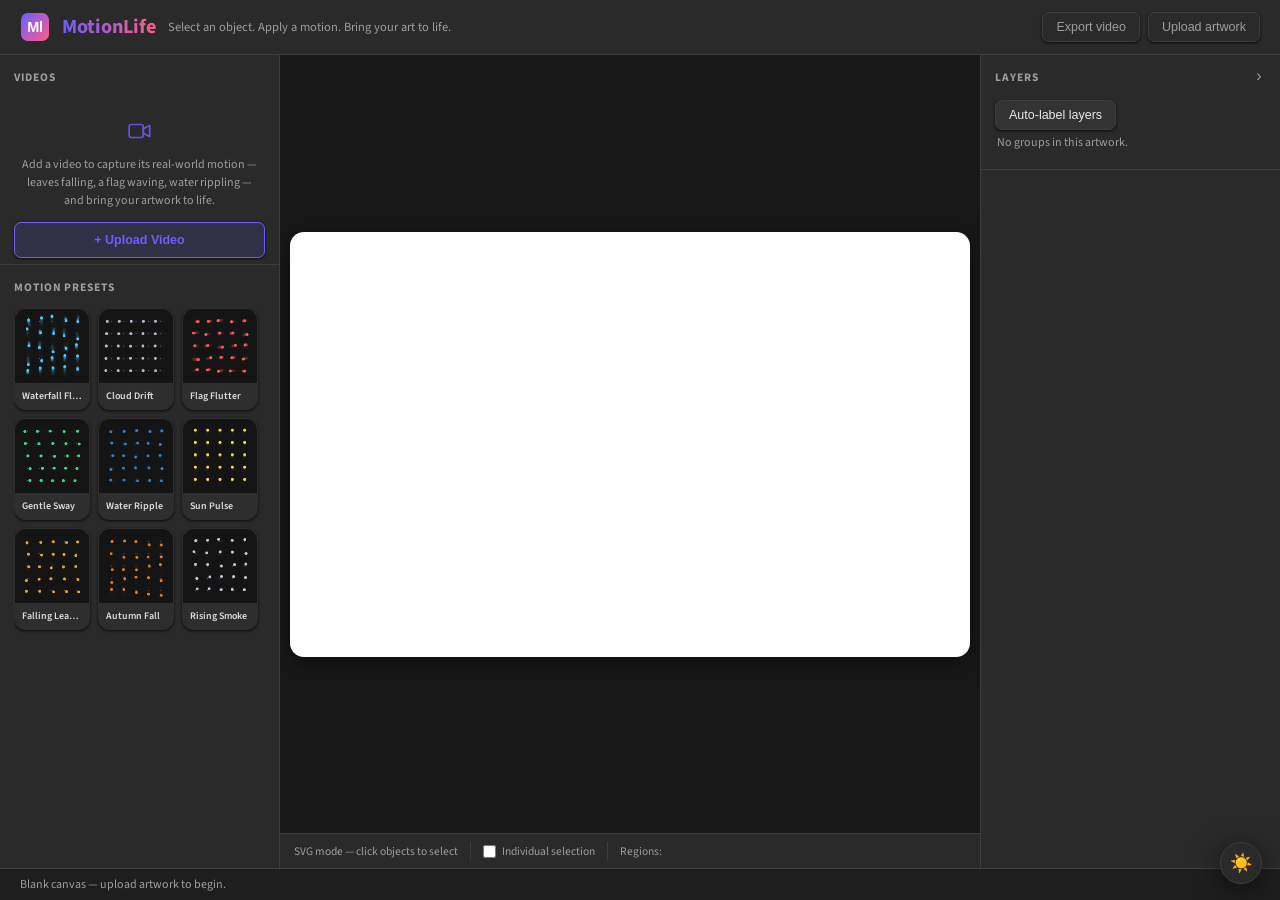
==== index.html @ 7ed1a272 "Updated UI" ====
<!DOCTYPE html>
<html lang="en">
<head>
<meta charset="UTF-8">
<meta name="viewport" content="width=device-width, initial-scale=1.0">
<title>MotionLife</title>
<link rel="icon" type="image/svg+xml" href="img/favicon.svg">
<meta http-equiv="Cache-Control" content="no-cache, no-store, must-revalidate">
<script>(function(){var t=localStorage.getItem('ml-theme')||'dark';document.documentElement.setAttribute('data-theme',t);})();</script>
<link rel="preconnect" href="https://fonts.googleapis.com">
<link rel="preconnect" href="https://fonts.gstatic.com" crossorigin>
<link href="https://fonts.googleapis.com/css2?family=Source+Sans+3:wght@400;500;600;700&display=swap" rel="stylesheet">
<link rel="stylesheet" href="css/style.css?v=95">
</head>
<body>
<header>
  <div class="header-left">
    <img src="img/logo.svg" class="brand-logo" alt="MotionLife logo">
    <h1>MotionLife</h1>
    <span class="tagline">Select an object. Apply a motion. Bring your art to life.</span>
  </div>
  <div class="header-right">
    <button id="btn-export-video" class="subtle-btn">Export video</button>
    <button id="btn-upload-art" class="subtle-btn">Upload artwork</button>
    <input type="file" id="art-input" accept="image/*,.svg" hidden>
  </div>
</header>

<main>
  <!-- ===== LEFT: MOTION LIBRARY + REGION INSPECTOR ===== -->
  <aside id="library-panel">
    <div class="panel-section" id="videos-section">
      <h2>Videos</h2>
      <div id="video-list" class="chip-grid"></div>
      <div id="videos-empty" class="videos-empty">
        <div class="ve-icon" aria-hidden="true">
          <svg viewBox="0 0 24 24" width="26" height="26" fill="none" stroke="currentColor" stroke-width="1.6" stroke-linejoin="round">
            <rect x="2" y="6" width="13" height="12" rx="2"/><path d="M15 10l6-3v10l-6-3z"/>
          </svg>
        </div>
        <p class="ve-text">Add a video to capture its real-world motion — leaves falling, a flag waving, water rippling — and bring your artwork to life.</p>
      </div>
      <button id="btn-upload-motion" class="upload-btn upload-btn-primary">+ Upload Video</button>
      <input type="file" id="motion-input" accept="video/*" hidden>
      <div id="upload-status"></div>
    </div>

    <div class="panel-section" id="library-section">
      <h2>Motion Presets</h2>
      <div id="motion-list" class="chip-grid"></div>
    </div>
  </aside>

  <!-- ===== CENTER: ARTWORK CANVAS ===== -->
  <section id="canvas-section">
    <div id="canvas-wrap">
      <div id="artwork-container"></div>
      <canvas id="selection-overlay"></canvas>
    </div>
    <div class="toolbar">
      <span id="mode-hint" class="tool-label">SVG mode — click objects to select</span>
      <span id="tool-controls" style="display:none; align-items:center; gap:8px;">
        <span class="sep"></span>
        <button id="btn-tool-rect" class="tool-btn active">□ Draw rectangle</button>
      </span>
      <span class="sep"></span>
      <label class="tool-toggle" title="Click a selected group again to break it into individually-selectable parts">
        <input type="checkbox" id="chk-individual"> Individual selection
      </label>
      <span class="sep"></span>
      <span class="tool-label">Regions:</span>
      <div id="region-chips"></div>
    </div>
  </section>

  <!-- ===== RIGHT: PROPERTIES + LAYERS (collapsible) ===== -->
  <aside id="right-panel">
    <button id="right-collapse" class="panel-collapse" title="Collapse panel" aria-label="Collapse panel">›</button>
    <div class="right-inner">
      <div class="panel-section" id="inspector-section" hidden>
        <h2>Properties</h2>
        <div id="inspector-content" hidden>
          <div class="insp-row">
            <label>Region</label>
            <input type="text" id="insp-name">
          </div>
          <div class="insp-row">
            <label>Assigned Motion</label>
            <div id="insp-motion-name" class="motion-badge">None</div>
          </div>
          <div class="insp-row">
            <label>Speed <span id="insp-speed-val">1.0x</span></label>
            <input type="range" id="insp-speed" min="0.1" max="3" step="0.1" value="1">
          </div>
          <div class="insp-row">
            <label>Intensity <span id="insp-intensity-val">100%</span></label>
            <input type="range" id="insp-intensity" min="0" max="2" step="0.05" value="1">
          </div>
          <div class="insp-row" id="insp-retarget-row" hidden>
            <label>Rest pose</label>
            <select id="insp-retarget">
              <option value="legs">Match the capture (legs only)</option>
              <option value="off">Keep the pose as drawn</option>
              <option value="all">Match the capture (whole figure — can tear a very different pose)</option>
            </select>
            <p class="insp-hint" id="insp-retarget-hint"></p>
          </div>
          <div class="insp-row">
            <label>Travel route <span id="insp-route-val">none</span></label>
            <div class="insp-actions">
              <button id="btn-draw-route">Draw route</button>
              <button id="btn-clear-route">Clear route</button>
            </div>
          </div>
          <div class="insp-row" id="insp-route-dur-row" hidden>
            <label>Route time <span id="insp-route-dur-val">4.0s</span></label>
            <input type="range" id="insp-route-dur" min="0.5" max="12" step="0.5" value="4">
          </div>
          <div class="insp-actions">
            <button id="btn-remove-motion">Remove motion</button>
            <button id="btn-delete-region" class="danger">Delete region</button>
          </div>
        </div>
      </div>

      <div class="panel-section" id="judge-section" hidden>
        <h2>Motion judge</h2>
        <p class="judge-hint">Shows the animated result back to the VLM and tunes the dials
          toward what it says. Costs a vision call per pass, so it only runs when you press it.</p>
        <div class="insp-actions">
          <button id="btn-judge">Judge &amp; tune</button>
          <button id="btn-judge-revert" hidden>Undo tuning</button>
        </div>
        <div id="judge-out"></div>
      </div>

      <div class="panel-section" id="layers-section" hidden>
        <h2>Layers</h2>
        <div class="insp-actions">
          <button id="btn-autolabel">Auto-label layers</button>
        </div>
        <div id="autolabel-out"></div>
        <div id="layers-list"></div>
      </div>
    </div>
  </aside>
</main>

<footer>
  <div id="status">Draw a rectangle around a scene object to start.</div>
</footer>

<button id="theme-toggle" class="theme-toggle" title="Toggle light / dark theme" aria-label="Toggle theme">☀️</button>

<script src="js/flow.js?v=95"></script>
<script src="js/distill.js?v=95"></script>
<script src="js/motions.js?v=95"></script>
<script src="js/scenery.js?v=95"></script>
<script src="js/poster.js?v=95"></script>
<script src="js/regions.js?v=95"></script>
<script src="js/motionfields.js?v=95"></script>
<script src="js/animate.js?v=95"></script>
<script src="js/export.js?v=95"></script>
<script src="js/videoexport.js?v=95"></script>
<script src="js/extractviz.js?v=95"></script>
<script src="js/multiextract.js?v=95"></script>
<script src="js/multipick.js?v=95"></script>
<script src="js/skeletonviz.js?v=95"></script>
<script src="js/capture.js?v=95"></script>
<script src="js/autolabel.js?v=95"></script>
<script src="js/judge.js?v=95"></script>
<script src="js/upload.js?v=95"></script>
<script src="js/main.js?v=95"></script>
</body>
</html>
---- css/style.css ----
/* ---- DARK theme (default) ---- */
:root {
  --bg: #1e1e1e;
  --panel: #2a2a2a;
  --panel-edge: #3d3d3d;
  --surface: #333333;
  --text: #eaeaea;
  --muted: #9e9e9e;
  --accent: #6e5cff;
  --accent-2: #ff5c8a;
  --good: #3ddc84;
  --warn: #ffb347;
  --radius: 10px;
  --shadow-sm: 0 1px 2px rgba(0,0,0,0.35), 0 1px 3px rgba(0,0,0,0.45);
  --shadow-md: 0 6px 28px rgba(0,0,0,0.5);
  --btn-hover: #3a3a3a;
  --btn-hover-edge: #4d4d4d;
  --stage-bg: #181818;
  --chip-bg: #2e2e2e;
  --chip-name: #dedede;
}

/* ---- LIGHT theme (opt-in) ---- */
:root[data-theme="light"] {
  --bg: #f5f5f5;
  --panel: #ffffff;
  --panel-edge: #d6d6d6;
  --surface: #efefef;
  --text: #2b2b2b;
  --muted: #767676;
  --good: #1faa63;
  --warn: #d98a1f;
  --shadow-sm: 0 1px 2px rgba(0,0,0,0.05), 0 1px 3px rgba(0,0,0,0.07);
  --shadow-md: 0 4px 24px rgba(0,0,0,0.09);
  --btn-hover: #ebebeb;
  --btn-hover-edge: #cfcfcf;
  --stage-bg: #e2e2e2;
  --chip-bg: #242424;
  --chip-name: #dedede;
}

* { box-sizing: border-box; margin: 0; padding: 0; }

body {
  background: var(--bg);
  color: var(--text);
  font-family: "Source Sans 3", "Source Sans Pro", -apple-system, BlinkMacSystemFont, "Segoe UI", Helvetica, sans-serif;
  height: 100vh;
  display: flex;
  flex-direction: column;
  overflow: hidden;
}

/* ---- header ---- */
header {
  display: flex; align-items: center; justify-content: space-between;
  padding: 12px 20px;
  border-bottom: 1px solid var(--panel-edge);
  background: var(--panel);
  z-index: 20;
}
.header-left { display: flex; align-items: center; gap: 12px; }
.brand-logo { width: 30px; height: 30px; display: block; flex-shrink: 0; }
h1 {
  font-size: 20px; font-weight: 700;
  background: linear-gradient(90deg, var(--accent), var(--accent-2));
  -webkit-background-clip: text; background-clip: text; color: transparent;
}
.tagline { color: var(--muted); font-size: 12.5px; }
.header-right { display: flex; gap: 8px; }

/* ---- buttons ---- */
button {
  background: var(--surface);
  color: var(--text);
  border: 1px solid var(--panel-edge);
  border-radius: 7px;
  padding: 7px 13px;
  font-size: 12.5px;
  cursor: pointer;
  transition: 0.15s;
}
button { box-shadow: var(--shadow-sm); }
button:hover { background: var(--btn-hover); border-color: var(--btn-hover-edge); }
button:disabled { opacity: 0.4; cursor: default; }
.subtle-btn { background: transparent; border-color: var(--panel-edge); color: var(--muted); }
.play-btn { background: var(--accent); border-color: transparent; font-weight: 600; }
.play-btn:hover { background: #7d6fff; }
.play-btn.playing { background: var(--accent-2); }
.upload-btn {
  width: 100%; margin-top: 10px;
  border: 1px dashed var(--panel-edge); background: transparent; color: var(--muted);
  padding: 10px; font-size: 12.5px;
}
.upload-btn:hover { border-color: var(--accent); color: var(--accent); }
/* highlighted upload button (Videos section) */
.upload-btn-primary {
  border: 1px solid var(--accent);
  background: rgba(110,92,255,0.12);
  color: var(--accent);
  font-weight: 600;
}
.upload-btn-primary:hover { background: rgba(110,92,255,0.22); border-color: var(--accent); color: var(--accent); }
/* Videos empty state — shown until the first clip is uploaded */
.videos-empty { text-align: center; padding: 6px 6px 2px; color: var(--muted); }
.videos-empty .ve-icon { color: var(--accent); opacity: 0.85; margin-bottom: 6px; }
.videos-empty .ve-text { font-size: 12px; line-height: 1.5; }
#videos-section.has-videos .videos-empty { display: none; }
.danger { color: var(--accent-2); border-color: var(--accent-2); }
.danger:hover { background: rgba(255,92,138,0.1); }

/* ---- main layout ---- */
main {
  flex: 1;
  display: grid;
  grid-template-columns: 280px 1fr 300px;
  gap: 0;
  min-height: 0;
}
main.right-collapsed { grid-template-columns: 280px 1fr 40px; }

/* ---- library panel ---- */
#library-panel {
  background: var(--panel);
  border-right: 1px solid var(--panel-edge);
  display: flex;
  flex-direction: column;
  min-height: 0;
  overflow: hidden;
}
/* two stacked sections: Videos, Motion Presets */
#videos-section, #library-section {
  min-height: 0;
  display: flex;
  flex-direction: column;
  overflow: hidden;
  padding: 14px 14px 0;
}
#videos-section { flex: 0 0 auto; }                        /* compact, at the top */
#library-section { flex: 1 1 0; }                          /* Presets: main scroller */
#library-section { border-top: 1px solid var(--panel-edge); }
/* static headings; only the grids scroll */
#videos-section > h2, #library-section > h2 { flex: 0 0 auto; }
#video-list { max-height: 40vh; overflow-y: auto; overflow-x: hidden; }
#motion-list, #video-list { min-height: 0; padding-bottom: 14px; }
#motion-list { flex: 1 1 0; overflow-y: auto; }
/* always-visible slim scrollbar for the library's scrollable lists (macOS overlay
   scrollbars otherwise stay hidden until you scroll). NOTE: no `scrollbar-width` here —
   setting it makes Chromium ignore ::-webkit-scrollbar and fall back to an overlay bar. */
#video-list::-webkit-scrollbar, #motion-list::-webkit-scrollbar { width: 9px; }
#video-list::-webkit-scrollbar-track, #motion-list::-webkit-scrollbar-track { background: transparent; }
#video-list::-webkit-scrollbar-thumb, #motion-list::-webkit-scrollbar-thumb {
  background: var(--panel-edge); border-radius: 5px;
  border: 2px solid transparent; background-clip: padding-box;
}
#video-list::-webkit-scrollbar-thumb:hover, #motion-list::-webkit-scrollbar-thumb:hover {
  background: var(--muted); background-clip: padding-box;
}
#videos-section > .upload-btn, #videos-section > #upload-status { flex: 0 0 auto; }
/* motion swatches: fixed size, always 3 per row */
#motion-list {
  grid-template-columns: repeat(3, 76px);
  grid-auto-rows: min-content;
  align-items: start; justify-content: start;
}

/* uploaded clips: stacked horizontal rows, each with actions + a motions dropdown */
#video-list { display: flex; flex-direction: column; gap: 8px; }
.video-row {
  flex: 0 0 auto;          /* don't shrink to fit — overflow so #video-list scrolls */
  border: 1px solid var(--panel-edge);
  border-radius: 8px;
  background: var(--surface);
  overflow: hidden;
}
.video-row-main { display: flex; align-items: flex-start; gap: 10px; padding: 8px; }
/* left: a big video with its name below it */
.video-preview { flex: 1 1 auto; min-width: 0; display: flex; flex-direction: column; gap: 6px; }
.video-thumb {
  width: 100%; aspect-ratio: 16 / 10; flex: 0 0 auto;
  border-radius: 6px; object-fit: cover; background: #000; display: block;
}
.video-meta { min-width: 0; }
.video-name {
  font-size: 12.5px; color: var(--text); font-weight: 500;
  white-space: nowrap; overflow: hidden; text-overflow: ellipsis;
}
.video-sub { font-size: 11px; color: var(--muted); margin-top: 1px; }
/* right: the three actions stacked vertically */
.video-actions { display: flex; flex-direction: column; gap: 6px; flex: 0 0 auto; }
.vr-btn {
  display: inline-flex; align-items: center; justify-content: center;
  width: 28px; height: 28px; padding: 0; border-radius: 6px; color: var(--muted);
}
.vr-btn:hover { color: var(--text); }
.vr-btn.danger { color: var(--accent-2); border-color: transparent; }
.vr-btn.danger:hover { background: rgba(255,92,138,0.12); }
.vr-btn svg { transition: transform 0.15s; }
.vr-btn.open svg { transform: rotate(180deg); }
.video-motions {
  padding: 8px; border-top: 1px solid var(--panel-edge);
  grid-template-columns: repeat(3, 76px);
  grid-auto-rows: min-content;
  align-items: start; justify-content: start;
}
.video-motions[hidden] { display: none; }
.video-motions-empty { font-size: 11.5px; color: var(--muted); grid-column: 1 / -1; }
#library-panel h2 { font-size: 11.5px; text-transform: uppercase; letter-spacing: 0.08em; color: var(--muted); margin-bottom: 12px; }

/* ---- right panel (collapsible): Properties + Layers ---- */
#right-panel {
  position: relative;
  background: var(--panel);
  border-left: 1px solid var(--panel-edge);
  min-height: 0;
  overflow: hidden;
}
.panel-collapse {
  position: absolute; top: 8px; right: 8px; z-index: 3;
  width: 26px; height: 26px; padding: 0;
  display: flex; align-items: center; justify-content: center;
  background: transparent; border: none; box-shadow: none;
  color: var(--muted); font-size: 16px; line-height: 1; cursor: pointer;
}
.panel-collapse:hover { color: var(--text); background: transparent; border-color: transparent; }
.right-inner { height: 100%; overflow-y: auto; }
#right-panel .panel-section { padding: 14px; border-bottom: 1px solid var(--panel-edge); }
#right-panel h2 { font-size: 11.5px; text-transform: uppercase; letter-spacing: 0.08em; color: var(--muted); margin-bottom: 12px; }
main.right-collapsed .right-inner { display: none; }
main.right-collapsed #right-panel { overflow: visible; }

/* ---- layers tree ---- */
#layers-list { font-size: 12px; margin: 0 -6px; }
.layers-empty { color: var(--muted); font-size: 12px; padding: 4px 8px; }
.layer-row {
  display: flex; align-items: center; gap: 6px;
  padding: 4px 8px; border-radius: 6px; cursor: pointer;
  color: var(--text); white-space: nowrap;
}
.layer-row:hover { background: var(--surface); }
.layer-row.active { background: rgba(110,92,255,0.16); color: var(--accent); }
/* untagged container rows: not selectable — dim + no pointer so it reads as "click a child" */
.layer-row.inert { cursor: default; }
.layer-row.inert:hover { background: none; }
.layer-row.inert .layer-name { opacity: 0.45; font-style: italic; }
.layer-caret {
  flex: 0 0 12px; text-align: center; font-size: 9px;
  color: var(--muted); cursor: pointer; user-select: none;
}
.layer-eye {
  flex: 0 0 16px; display: flex; align-items: center; justify-content: center;
  color: var(--muted); cursor: pointer;
}
.layer-eye:hover { color: var(--text); }
.layer-eye.off { opacity: 0.3; }
.layer-name { overflow: hidden; text-overflow: ellipsis; }
/* (Step 10) what the VLM read off the artwork, beside the file's own layer name */
.layer-class {
  margin-left: auto; flex: 0 0 auto; font-size: 10px; letter-spacing: 0.2px;
  padding: 1px 6px; border-radius: 8px; max-width: 46%;
  overflow: hidden; text-overflow: ellipsis;
  background: rgba(110,92,255,0.18); color: var(--accent);
}
.layer-class.static { background: var(--surface); color: var(--muted); }

/* ---- left panel sections ---- */
.panel-divider { height: 1px; background: var(--panel-edge); margin: 16px 0; }
#inspector-empty p { color: var(--muted); font-size: 12.5px; line-height: 1.5; }

/* ---- motion chips: Pantone-style particle swatches ---- */
.chip-grid { display: grid; grid-template-columns: repeat(3, 1fr); gap: 8px; align-content: start; }
.motion-chip {
  cursor: grab;
  border: 1px solid transparent;
  border-radius: 12px;
  overflow: hidden;
  background: var(--chip-bg);
  box-shadow: var(--shadow-sm);
  transition: transform 0.12s, box-shadow 0.15s;
}
.motion-chip:active { cursor: grabbing; }
.motion-chip:hover { transform: translateY(-2px); box-shadow: 0 6px 18px rgba(0,0,0,0.18); }
.motion-chip.active { border-color: var(--accent); box-shadow: 0 0 0 3px rgba(110,92,255,0.25); }
.motion-chip canvas { width: 100%; aspect-ratio: 1; display: block; }
.chip-name {
  font-size: 10px; font-weight: 600;
  padding: 6px 7px;
  color: var(--chip-name);
  background: var(--chip-bg);
  white-space: nowrap; overflow: hidden; text-overflow: ellipsis;
}

/* ---- scene tabs ---- */
.scene-tabs {
  display: flex; gap: 24px;
  background: transparent;
  border: none; border-radius: 0; padding: 0;
}
.scene-tab {
  border: none; background: transparent; box-shadow: none;
  color: var(--text); font-size: 15px; font-weight: 600;
  padding: 6px 2px; border-radius: 0; cursor: pointer;
  border-bottom: 2px solid transparent;
}
.scene-tab:hover { color: var(--text); background: transparent; border-color: transparent; }
.scene-tab.active { background: transparent; color: var(--text); border-bottom: 2px solid var(--text); }

/* ---- extraction moment modal ---- */
.extract-modal {
  position: fixed; inset: 0; z-index: 200;
  background: rgba(10, 10, 10, 0.88);
  display: flex; align-items: center; justify-content: center;
  animation: xm-in 0.25s ease;
}
.extract-modal.closing { opacity: 0; transition: opacity 0.25s; }
@keyframes xm-in { from { opacity: 0; } }
.extract-stage {
  position: relative;
  width: min(78vw, 900px);
  aspect-ratio: 16/10;
  border-radius: 14px; overflow: hidden;
  box-shadow: 0 30px 90px rgba(0,0,0,0.6);
}
.extract-stage video {
  position: absolute; inset: 0; width: 100%; height: 100%;
  object-fit: cover; filter: brightness(0.75);
}
.extract-stage canvas {
  position: absolute; inset: 0; width: 100%; height: 100%;
}
.extract-readout {
  position: absolute; top: 18px; left: 20px;
  font-family: "SF Mono", ui-monospace, monospace;
  font-size: 14px; color: #fff;
  background: rgba(12, 12, 12, 0.55);
  border: 1px solid rgba(255,255,255,0.18);
  border-radius: 10px; padding: 12px 16px;
  backdrop-filter: blur(6px);
  min-width: 190px;
}
.xr-row { display: flex; justify-content: space-between; gap: 18px; padding: 2px 0; }
.xr-k { color: #9e9e9e; }
.xr-v { color: #7cffc4; font-weight: 600; font-variant-numeric: tabular-nums; }
.extract-skip {
  position: absolute; bottom: 14px; right: 16px;
  background: rgba(12,12,12,0.6); color: #d0d0d0;
  border: 1px solid rgba(255,255,255,0.2); border-radius: 7px;
  padding: 6px 13px; font-size: 12.5px; cursor: pointer;
}
.extract-skip:hover { color: #fff; }

/* ---- extraction reveal (extends .extract-modal / .extract-stage) ---- */
/* near-opaque backdrop so the app behind (esp. the white blank canvas) doesn't
   bleed through as a grey box */
.mx-modal { background: rgba(10, 10, 10, 0.96); }
/* layout: Skip on top, then [ video-stage | swatch-column ] side by side so the
   extracted-motion swatches sit BESIDE the video, never overlapping it. The shell
   is a card that HUGS its content, so there's no empty grey space around it. */
.mx-shell {
  display: flex; flex-direction: column; gap: 10px; align-items: flex-start;
  background: rgba(30, 30, 30, 0.98);
  border: 1px solid rgba(255,255,255,0.10);
  border-radius: 16px; padding: 14px 16px;
  box-shadow: 0 30px 90px rgba(0,0,0,0.6);
}
.mx-body { display: flex; gap: 14px; align-items: flex-start; }
/* bigger video, but still leaves room for the 180px swatch column on narrow windows */
.mx-modal .extract-stage { width: min(66vw, 780px, calc(94vw - 210px)); }
.mx-modal .extract-skip { position: static; align-self: flex-start; }

/* right column of extracted-motion swatches: an animated mini-canvas + caption per
   motion, appearing one at a time as each field is extracted */
.mx-swatches {
  align-self: stretch; overflow-y: auto;
  display: flex; flex-direction: column; gap: 10px; width: 180px;
}
.mx-swatches-title {
  font-size: 10.5px; font-weight: 700; letter-spacing: 0.06em; text-transform: uppercase;
  color: #fff; opacity: 0.85; text-shadow: 0 1px 6px rgba(0,0,0,0.6); padding: 0 2px 2px;
}
.mx-swatch {
  display: flex; flex-direction: column; align-items: stretch; gap: 5px;
  background: rgba(12, 12, 12, 0.6); border: 1px solid rgba(255,255,255,0.2);
  border-radius: 10px; padding: 6px; backdrop-filter: blur(6px);
  opacity: 0; transform: translateX(10px);
  animation: mx-sw-in 0.4s ease forwards;
}
@keyframes mx-sw-in { to { opacity: 1; transform: none; } }
.mx-swatch canvas {
  width: 100%; aspect-ratio: 16 / 10; height: auto; display: block;
  border-radius: 6px; background: rgba(20, 20, 20, 0.7);
}
.mx-swatch-cap {
  font-size: 11px; color: #eaeaea; text-align: center; line-height: 1.25;
  white-space: nowrap; overflow: hidden; text-overflow: ellipsis;
}
.mx-swatch-cap .eng {
  display: block; font-size: 9px; text-transform: uppercase; letter-spacing: 0.05em; color: #a9a9a9;
}
/* live progress pill (bottom-center) + spinner; Skip moves to the top-right so
   the two never collide */
.mx-status {
  position: absolute; bottom: 14px; left: 50%; transform: translateX(-50%);
  display: flex; align-items: center; gap: 8px; max-width: 72%;
  background: rgba(12, 12, 12, 0.6); border: 1px solid rgba(255,255,255,0.18);
  border-radius: 999px; padding: 7px 14px; color: #eaeaea; font-size: 12.5px;
  backdrop-filter: blur(6px);
}
.mx-status-text { white-space: nowrap; overflow: hidden; text-overflow: ellipsis; }
.mx-spin {
  width: 13px; height: 13px; border-radius: 50%; flex: 0 0 auto;
  border: 2px solid rgba(255,255,255,0.25); border-top-color: #fff;
  animation: mx-spin 0.8s linear infinite;
}
@keyframes mx-spin { to { transform: rotate(360deg); } }
.mx-status-done .mx-spin { display: none; }

/* ---- multi-motion picker modal ---- */
.multipick-modal {
  position: fixed; inset: 0; z-index: 210;
  background: rgba(10, 10, 10, 0.88);
  display: flex; align-items: center; justify-content: center;
  animation: xm-in 0.25s ease;
}
.multipick-modal.closing { opacity: 0; transition: opacity 0.22s; }
.mp-panel {
  width: min(94vw, 1120px);
  max-height: 90vh;
  display: flex; flex-direction: column;
  background: #232323;
  border: 1px solid rgba(255,255,255,0.12);
  border-radius: 14px;
  box-shadow: 0 30px 90px rgba(0,0,0,0.6);
  overflow: hidden;
}
.mp-header {
  display: flex; justify-content: space-between; align-items: flex-start;
  padding: 16px 22px;
  border-bottom: 1px solid rgba(255,255,255,0.08);
}
.mp-title { color: #fff; font-size: 15px; font-weight: 600; }
.mp-sub { color: #9e9e9e; font-size: 12px; margin-top: 3px; }
.mp-close {
  background: transparent; border: 0; color: #9e9e9e;
  font-size: 18px; cursor: pointer; padding: 4px 8px;
}
.mp-close:hover { color: #fff; }
.mp-body {
  display: grid;
  grid-template-columns: 1.35fr 1fr;
  gap: 18px;
  padding: 18px 22px;
  min-height: 0;
  overflow: hidden;
}
.mp-stage {
  position: relative;
  border-radius: 10px; overflow: hidden;
  background: #000;
  aspect-ratio: 16 / 10;
  align-self: start;
}
.mp-stage video {
  position: absolute; inset: 0; width: 100%; height: 100%;
  object-fit: cover; filter: brightness(0.75);
}
.mp-stage canvas {
  position: absolute; inset: 0; width: 100%; height: 100%;
}
.mp-cards {
  display: flex; flex-direction: column;
  gap: 10px;
  min-height: 0;
  overflow-y: auto;
  padding-right: 4px;
}
.mp-card {
  display: flex; align-items: flex-start; gap: 12px;
  padding: 12px 14px;
  background: #2b2b2b;
  border: 1px solid rgba(255,255,255,0.08);
  border-left: 3px solid var(--region-color, #7c6cff);
  border-radius: 10px;
  cursor: pointer;
  transition: background 0.15s, border-color 0.15s;
}
.mp-card:hover { background: #333333; }
.mp-card.soloed {
  background: #383838;
  border-color: rgba(255,255,255,0.28);
  border-left-color: var(--region-color);
  box-shadow: 0 0 0 2px rgba(124, 108, 255, 0.15);
}
.mp-card.unselected {
  opacity: 0.4;
  border-left-color: rgba(255,255,255,0.15);
}
.mp-check {
  display: flex; align-items: center; padding-top: 3px;
  cursor: pointer;
}
.mp-check input { margin: 0; width: 16px; height: 16px; accent-color: var(--region-color); }
.mp-swatch {
  display: none;   /* keep the check native; color already on left border */
}
.mp-fields { flex: 1; display: flex; flex-direction: column; gap: 6px; min-width: 0; }
.mp-name {
  background: #1a1a1a;
  color: #fff;
  border: 1px solid rgba(255,255,255,0.12);
  border-radius: 6px;
  padding: 6px 10px;
  font-size: 13px;
  font-weight: 500;
  width: 100%;
  min-width: 0;
}
.mp-name:focus { outline: none; border-color: var(--region-color); }
.mp-params {
  display: flex; flex-wrap: wrap; gap: 4px 10px;
  font-family: "SF Mono", ui-monospace, monospace;
  font-size: 11px; color: #9e9e9e;
}
.mp-params b { color: #d0d0d0; font-weight: 600; }
.mp-actions {
  display: flex; justify-content: space-between; align-items: center;
  padding: 14px 22px;
  border-top: 1px solid rgba(255,255,255,0.08);
  background: #1a1a1a;
}
.mp-hint { color: #7a7a7a; font-size: 12px; }
.mp-actions-right { display: flex; gap: 10px; }
.mp-cancel, .mp-save {
  padding: 8px 16px; border-radius: 7px; font-size: 13px;
  border: 1px solid rgba(255,255,255,0.16);
  cursor: pointer;
}
.mp-cancel { background: transparent; color: #d0d0d0; }
.mp-cancel:hover { color: #fff; border-color: rgba(255,255,255,0.3); }
.mp-save {
  background: var(--accent, #7c6cff); color: #fff; border-color: transparent;
  font-weight: 600;
}
.mp-save:hover:not(:disabled) { filter: brightness(1.1); }
.mp-save:disabled { opacity: 0.4; cursor: not-allowed; }

/* ---- header center ---- */
.header-center { flex: 1; display: flex; justify-content: center; }

#upload-status { font-size: 11px; color: var(--muted); margin-top: 6px; }

/* ---- canvas section ---- */
#canvas-section { display: flex; flex-direction: column; min-height: 0; }
#canvas-wrap {
  flex: 1;
  position: relative;
  overflow: hidden;
  display: flex; align-items: center; justify-content: center;
  background: var(--stage-bg);
  padding: 10px;
}
#artwork-container {
  position: relative;
  width: min(1500px, 100%);
  max-height: 100%;
  aspect-ratio: 8 / 5;
  border-radius: 14px;
  overflow: hidden;
  box-shadow: var(--shadow-md);
}
#artwork-container svg, #artwork-container img {
  width: 100%; height: 100%; display: block;
}
#selection-overlay {
  position: absolute;
  top: 50%; left: 50%; transform: translate(-50%, -50%);
  border-radius: 14px;
  pointer-events: none;
  z-index: 10;
}
#selection-overlay.drawing { pointer-events: auto; cursor: crosshair; }

.toolbar {
  display: flex; align-items: center; gap: 8px;
  padding: 8px 14px;
  border-top: 1px solid var(--panel-edge);
  background: var(--panel);
  flex-wrap: wrap;
}
.tool-label { font-size: 11.5px; color: var(--muted); }
.tool-btn { font-size: 12px; padding: 5px 10px; }
.tool-btn.active { border-color: var(--accent); color: var(--accent); }
.sep { width: 1px; height: 18px; background: var(--panel-edge); margin: 0 4px; }
.tool-toggle {
  display: inline-flex; align-items: center; gap: 6px;
  font-size: 11.5px; color: var(--muted); cursor: pointer; user-select: none;
}
.tool-toggle input { accent-color: var(--accent); cursor: pointer; margin: 0; }

#region-chips { display: flex; gap: 5px; flex-wrap: wrap; }
.region-chip {
  font-size: 11.5px; padding: 4px 9px;
  border-radius: 999px; cursor: pointer;
  border: 1px solid var(--panel-edge); background: var(--surface);
  transition: 0.15s;
}
.region-chip:hover { border-color: var(--accent); }
.region-chip.active { border-color: var(--accent); background: rgba(110,92,255,0.10); color: var(--accent); }
.region-chip .dot { display: inline-block; width: 7px; height: 7px; border-radius: 50%; margin-right: 4px; }

/* ---- inspector ---- */
#inspector-section h2 { font-size: 11.5px; text-transform: uppercase; letter-spacing: 0.08em; color: var(--muted); margin-bottom: 12px; }

.insp-row { margin-bottom: 12px; }
.insp-row label { display: block; font-size: 11.5px; color: var(--muted); margin-bottom: 4px; }
.insp-row label span { float: right; color: var(--text); font-variant-numeric: tabular-nums; }
.insp-row input[type="text"] {
  width: 100%; background: var(--surface); border: 1px solid var(--panel-edge);
  border-radius: 6px; color: var(--text); padding: 6px 9px; font-size: 13px;
}
.insp-row input[type="range"] { width: 100%; margin-top: 3px; accent-color: var(--accent); }
.motion-badge {
  display: inline-block; font-size: 12px;
  background: var(--surface); border: 1px solid var(--panel-edge);
  border-radius: 6px; padding: 5px 10px; color: var(--muted);
}
.motion-badge.assigned { color: var(--accent); border-color: var(--accent); }
.insp-actions { display: flex; gap: 6px; margin-top: 14px; }
.insp-actions[hidden] { display: none; }

/* ---- motion judge (Step 9) ---- */
.judge-hint { font-size: 11.5px; color: var(--muted); line-height: 1.45; margin: 0 0 4px; }
#judge-out { margin-top: 12px; }
.judge-busy, .judge-err { font-size: 12px; color: var(--muted); line-height: 1.5; }
.judge-err { color: var(--accent-2); }

.judge-score { display: flex; align-items: baseline; gap: 8px; margin-bottom: 8px; }
.judge-score strong { font-size: 22px; font-variant-numeric: tabular-nums; }
.judge-score span {
  font-size: 10.5px; text-transform: uppercase; letter-spacing: .06em;
  padding: 2px 6px; border-radius: 4px; background: var(--panel-edge); color: var(--muted);
}
.judge-score em { font-size: 10.5px; color: var(--muted); font-style: normal; margin-left: auto; }
.judge-score.good strong { color: var(--good); }
.judge-score.mid  strong { color: var(--warn); }
.judge-score.bad  strong { color: var(--accent-2); }

.judge-critique { font-size: 12.5px; line-height: 1.5; margin: 0 0 10px; }

.judge-axes { display: grid; gap: 4px; margin-bottom: 10px; }
.judge-axis { display: grid; grid-template-columns: 62px 1fr 34px; align-items: center; gap: 6px; }
.judge-axis span { font-size: 10.5px; color: var(--muted); }
.judge-axis i { height: 4px; border-radius: 2px; background: var(--accent); display: block; }
.judge-axis b {
  font-size: 10.5px; color: var(--muted); font-weight: 500; text-align: right;
  font-variant-numeric: tabular-nums;
}

.judge-obs { margin: 0 0 10px; padding-left: 16px; }
.judge-obs li { font-size: 11.5px; color: var(--muted); line-height: 1.45; }
.judge-meta { font-size: 10.5px; color: var(--muted); line-height: 1.45; margin-top: 4px; }

/* ---- footer ---- */
footer { padding: 7px 20px; border-top: 1px solid var(--panel-edge); }
#status { font-size: 12px; color: var(--muted); }
#status.flash { color: var(--good); }

@media (max-width: 900px) { main { grid-template-columns: 1fr; } }

/* ---- theme toggle (bottom-right) ---- */
.theme-toggle {
  position: fixed; right: 18px; bottom: 16px; z-index: 100;
  width: 42px; height: 42px; padding: 0;
  display: flex; align-items: center; justify-content: center;
  font-size: 18px; line-height: 1;
  border-radius: 50%;
  background: var(--panel);
  border: 1px solid var(--panel-edge);
  box-shadow: var(--shadow-md);
  cursor: pointer;
  transition: background 0.15s, transform 0.12s;
}
.theme-toggle:hover { background: var(--btn-hover); transform: translateY(-1px); }

/* ---- limb retarget + travel-route inspector controls (merged from Motion-Life-main) ---- */
.insp-hint { margin: 5px 0 0; font-size: 11px; line-height: 1.45; color: var(--muted); }
.insp-row select {
  width: 100%; padding: 6px 8px; border-radius: 8px; font-size: 12px;
  background: var(--surface); color: var(--text); border: 1px solid var(--panel-edge);
}
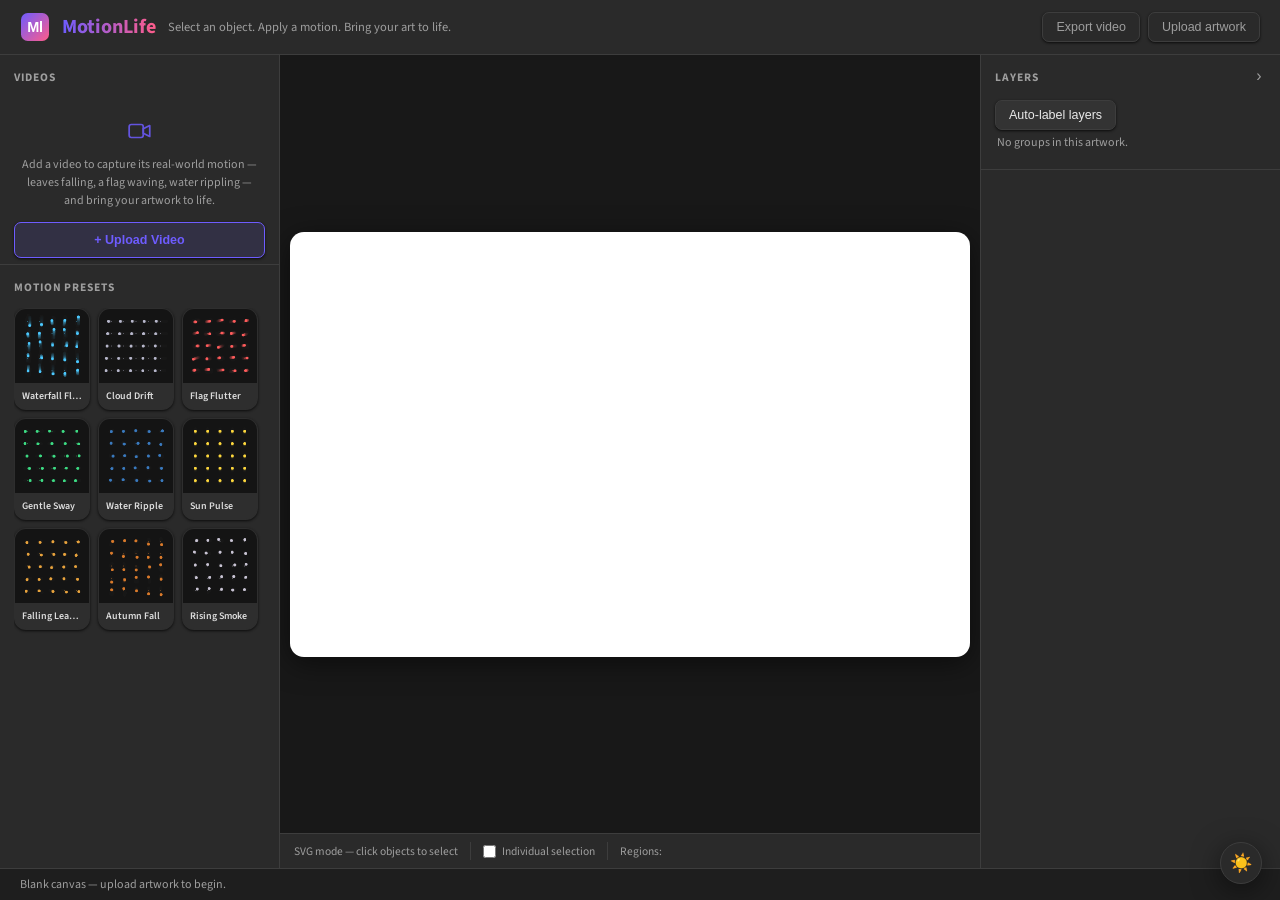
==== commit 5d4dfc68: "legs: drive the knees from the depth channel; loop authored travel DEPTH-DRIVEN LEGS  A walk filmed " ====
--- a/index.html
+++ b/index.html
@@ -10,7 +10,7 @@
 <link rel="preconnect" href="https://fonts.googleapis.com">
 <link rel="preconnect" href="https://fonts.gstatic.com" crossorigin>
 <link href="https://fonts.googleapis.com/css2?family=Source+Sans+3:wght@400;500;600;700&display=swap" rel="stylesheet">
-<link rel="stylesheet" href="css/style.css?v=95">
+<link rel="stylesheet" href="css/style.css?v=96">
 </head>
 <body>
 <header>
@@ -109,8 +109,10 @@
             <label>Travel route <span id="insp-route-val">none</span></label>
             <div class="insp-actions">
               <button id="btn-draw-route">Draw route</button>
+              <button id="btn-loop-route" class="toggle-btn">Loop travel</button>
               <button id="btn-clear-route">Clear route</button>
             </div>
+            <p class="insp-hint" id="insp-route-hint" hidden></p>
           </div>
           <div class="insp-row" id="insp-route-dur-row" hidden>
             <label>Route time <span id="insp-route-dur-val">4.0s</span></label>
@@ -152,24 +154,24 @@
 
 <button id="theme-toggle" class="theme-toggle" title="Toggle light / dark theme" aria-label="Toggle theme">☀️</button>
 
-<script src="js/flow.js?v=95"></script>
-<script src="js/distill.js?v=95"></script>
-<script src="js/motions.js?v=95"></script>
-<script src="js/scenery.js?v=95"></script>
-<script src="js/poster.js?v=95"></script>
-<script src="js/regions.js?v=95"></script>
-<script src="js/motionfields.js?v=95"></script>
-<script src="js/animate.js?v=95"></script>
-<script src="js/export.js?v=95"></script>
-<script src="js/videoexport.js?v=95"></script>
-<script src="js/extractviz.js?v=95"></script>
-<script src="js/multiextract.js?v=95"></script>
-<script src="js/multipick.js?v=95"></script>
-<script src="js/skeletonviz.js?v=95"></script>
-<script src="js/capture.js?v=95"></script>
-<script src="js/autolabel.js?v=95"></script>
-<script src="js/judge.js?v=95"></script>
-<script src="js/upload.js?v=95"></script>
-<script src="js/main.js?v=95"></script>
+<script src="js/flow.js?v=96"></script>
+<script src="js/distill.js?v=96"></script>
+<script src="js/motions.js?v=96"></script>
+<script src="js/scenery.js?v=96"></script>
+<script src="js/poster.js?v=96"></script>
+<script src="js/regions.js?v=96"></script>
+<script src="js/motionfields.js?v=96"></script>
+<script src="js/animate.js?v=96"></script>
+<script src="js/export.js?v=96"></script>
+<script src="js/videoexport.js?v=96"></script>
+<script src="js/extractviz.js?v=96"></script>
+<script src="js/multiextract.js?v=96"></script>
+<script src="js/multipick.js?v=96"></script>
+<script src="js/skeletonviz.js?v=96"></script>
+<script src="js/capture.js?v=96"></script>
+<script src="js/autolabel.js?v=96"></script>
+<script src="js/judge.js?v=96"></script>
+<script src="js/upload.js?v=96"></script>
+<script src="js/main.js?v=96"></script>
 </body>
 </html>
--- a/css/style.css
+++ b/css/style.css
@@ -84,6 +84,9 @@
 button:hover { background: var(--btn-hover); border-color: var(--btn-hover-edge); }
 button:disabled { opacity: 0.4; cursor: default; }
 .subtle-btn { background: transparent; border-color: var(--panel-edge); color: var(--muted); }
+/* an action button that latches on/off (Loop travel). Same accent-border language as
+   .region-chip.active, so "engaged" reads the same wherever it appears. */
+.toggle-btn.on { border-color: var(--accent); background: rgba(110,92,255,0.10); color: var(--accent); }
 .play-btn { background: var(--accent); border-color: transparent; font-weight: 600; }
 .play-btn:hover { background: #7d6fff; }
 .play-btn.playing { background: var(--accent-2); }
@@ -547,7 +550,9 @@
 /* ---- header center ---- */
 .header-center { flex: 1; display: flex; justify-content: center; }
 
-#upload-status { font-size: 11px; color: var(--muted); margin-top: 6px; }
+/* pre-line so a multi-line message (e.g. the "no walk cycle in this clip" measurement the
+   pose service returns) reads as its own line instead of running into the line above. */
+#upload-status { font-size: 11px; color: var(--muted); margin-top: 6px; white-space: pre-line; }
 
 /* ---- canvas section ---- */
 #canvas-section { display: flex; flex-direction: column; min-height: 0; }
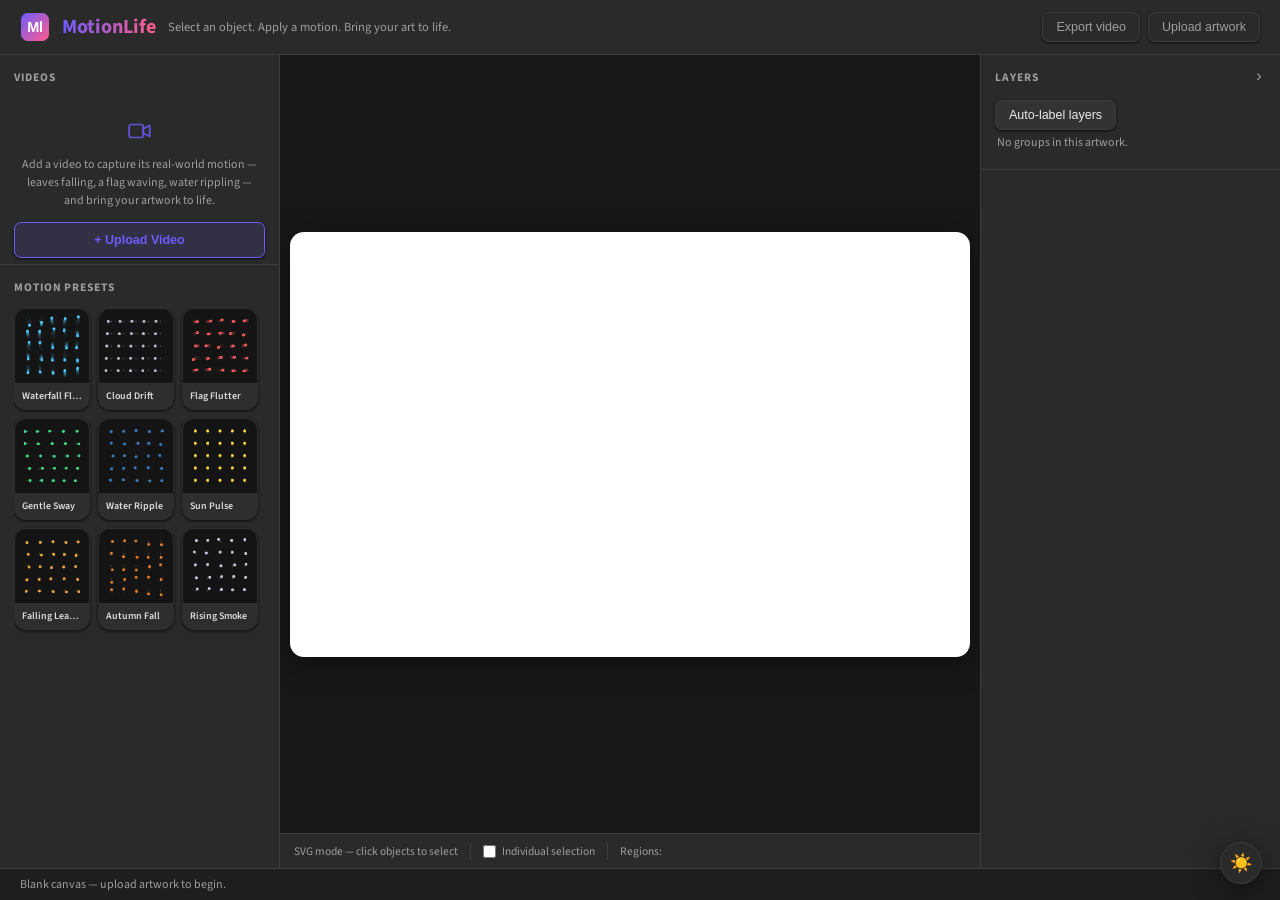
==== commit 28b48f4c: "rig figures from the layer names the artist already wrote The station figures were bobbing in place " ====
--- a/index.html
+++ b/index.html
@@ -154,24 +154,25 @@
 
 <button id="theme-toggle" class="theme-toggle" title="Toggle light / dark theme" aria-label="Toggle theme">☀️</button>
 
-<script src="js/flow.js?v=96"></script>
-<script src="js/distill.js?v=96"></script>
-<script src="js/motions.js?v=96"></script>
-<script src="js/scenery.js?v=96"></script>
-<script src="js/poster.js?v=96"></script>
-<script src="js/regions.js?v=96"></script>
-<script src="js/motionfields.js?v=96"></script>
-<script src="js/animate.js?v=96"></script>
-<script src="js/export.js?v=96"></script>
-<script src="js/videoexport.js?v=96"></script>
-<script src="js/extractviz.js?v=96"></script>
-<script src="js/multiextract.js?v=96"></script>
-<script src="js/multipick.js?v=96"></script>
-<script src="js/skeletonviz.js?v=96"></script>
-<script src="js/capture.js?v=96"></script>
-<script src="js/autolabel.js?v=96"></script>
-<script src="js/judge.js?v=96"></script>
-<script src="js/upload.js?v=96"></script>
-<script src="js/main.js?v=96"></script>
+<script src="js/flow.js?v=97"></script>
+<script src="js/distill.js?v=97"></script>
+<script src="js/motions.js?v=97"></script>
+<script src="js/scenery.js?v=97"></script>
+<script src="js/poster.js?v=97"></script>
+<script src="js/regions.js?v=97"></script>
+<script src="js/motionfields.js?v=97"></script>
+<script src="js/animate.js?v=97"></script>
+<script src="js/export.js?v=97"></script>
+<script src="js/videoexport.js?v=97"></script>
+<script src="js/extractviz.js?v=97"></script>
+<script src="js/multiextract.js?v=97"></script>
+<script src="js/multipick.js?v=97"></script>
+<script src="js/skeletonviz.js?v=97"></script>
+<script src="js/capture.js?v=97"></script>
+<script src="js/autolabel.js?v=97"></script>
+<script src="js/autorig.js?v=97"></script>
+<script src="js/judge.js?v=97"></script>
+<script src="js/upload.js?v=97"></script>
+<script src="js/main.js?v=97"></script>
 </body>
 </html>
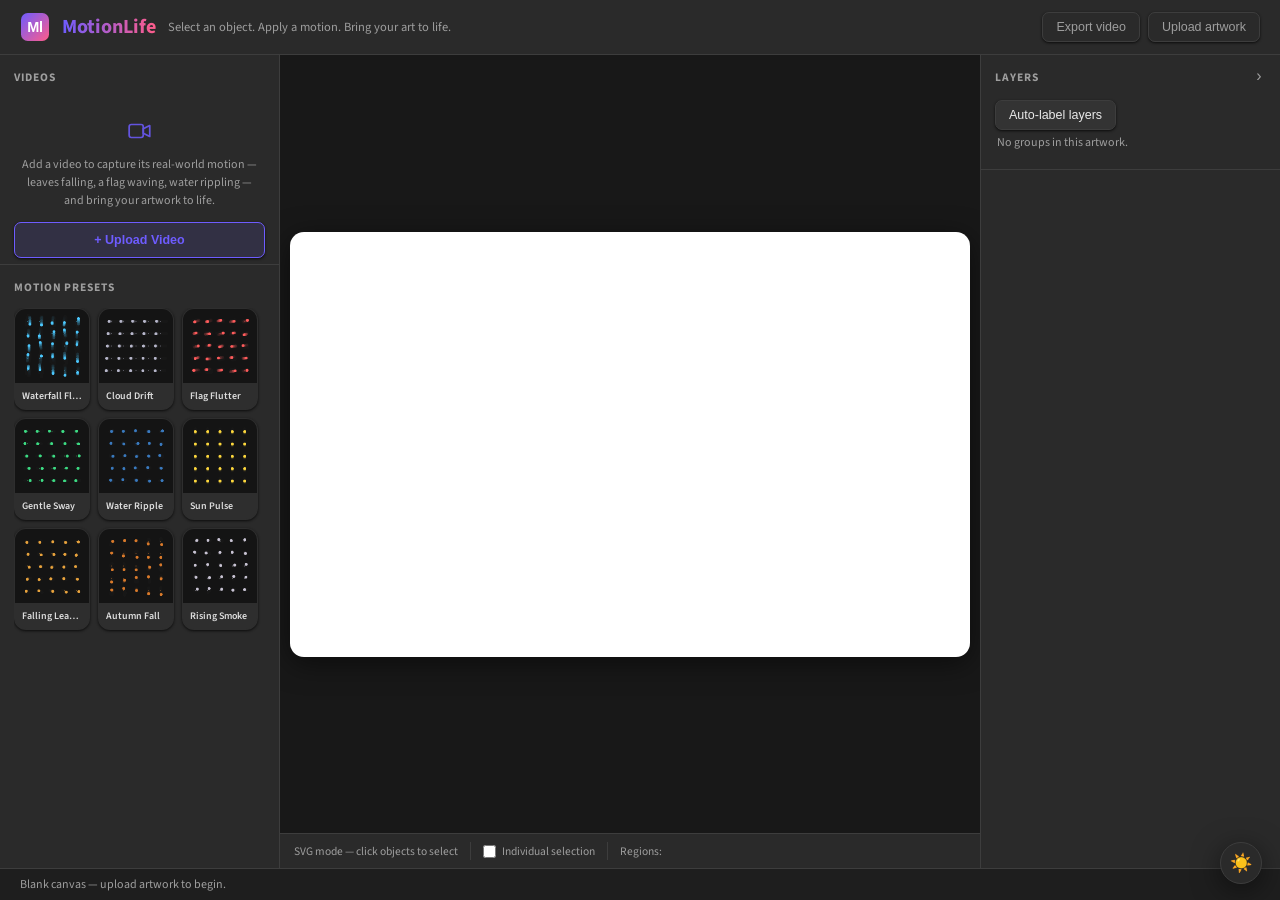
==== commit ad9d465a: "Ship the translation the hip anchoring was deleting The suitcase read as "not prominent" because the" ====
--- a/index.html
+++ b/index.html
@@ -154,25 +154,25 @@
 
 <button id="theme-toggle" class="theme-toggle" title="Toggle light / dark theme" aria-label="Toggle theme">☀️</button>
 
-<script src="js/flow.js?v=97"></script>
-<script src="js/distill.js?v=97"></script>
-<script src="js/motions.js?v=97"></script>
-<script src="js/scenery.js?v=97"></script>
-<script src="js/poster.js?v=97"></script>
-<script src="js/regions.js?v=97"></script>
-<script src="js/motionfields.js?v=97"></script>
-<script src="js/animate.js?v=97"></script>
-<script src="js/export.js?v=97"></script>
-<script src="js/videoexport.js?v=97"></script>
-<script src="js/extractviz.js?v=97"></script>
-<script src="js/multiextract.js?v=97"></script>
-<script src="js/multipick.js?v=97"></script>
-<script src="js/skeletonviz.js?v=97"></script>
-<script src="js/capture.js?v=97"></script>
-<script src="js/autolabel.js?v=97"></script>
-<script src="js/autorig.js?v=97"></script>
-<script src="js/judge.js?v=97"></script>
-<script src="js/upload.js?v=97"></script>
-<script src="js/main.js?v=97"></script>
+<script src="js/flow.js?v=101"></script>
+<script src="js/distill.js?v=101"></script>
+<script src="js/motions.js?v=101"></script>
+<script src="js/scenery.js?v=101"></script>
+<script src="js/poster.js?v=101"></script>
+<script src="js/regions.js?v=101"></script>
+<script src="js/motionfields.js?v=101"></script>
+<script src="js/animate.js?v=101"></script>
+<script src="js/export.js?v=101"></script>
+<script src="js/videoexport.js?v=101"></script>
+<script src="js/extractviz.js?v=101"></script>
+<script src="js/multiextract.js?v=101"></script>
+<script src="js/multipick.js?v=101"></script>
+<script src="js/skeletonviz.js?v=101"></script>
+<script src="js/capture.js?v=101"></script>
+<script src="js/autolabel.js?v=101"></script>
+<script src="js/autorig.js?v=101"></script>
+<script src="js/judge.js?v=101"></script>
+<script src="js/upload.js?v=101"></script>
+<script src="js/main.js?v=101"></script>
 </body>
 </html>
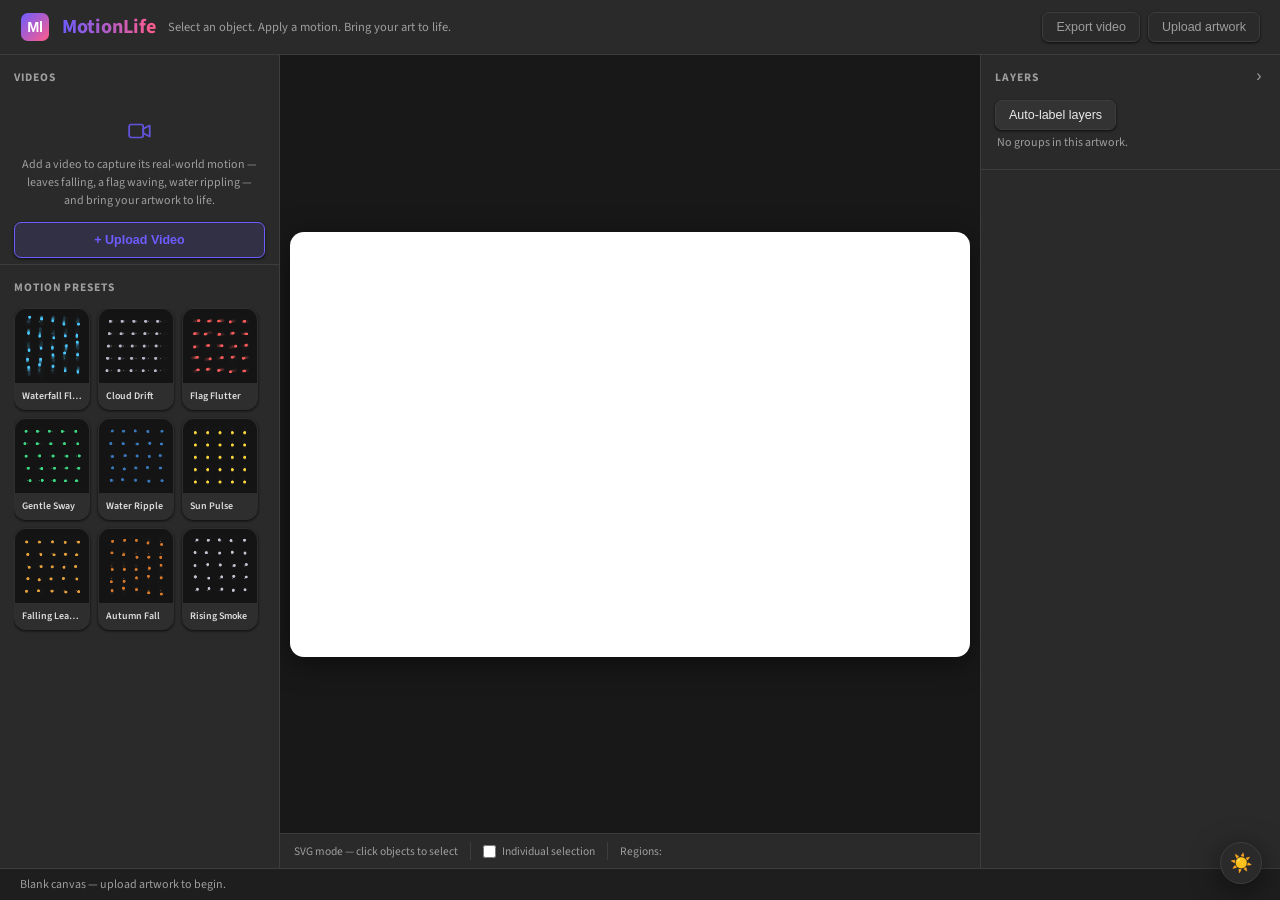
==== commit acc7a06e: "Halve the cap's hop and cut the stale motion lines off the case Two reported artefacts, both measure" ====
--- a/index.html
+++ b/index.html
@@ -154,25 +154,25 @@
 
 <button id="theme-toggle" class="theme-toggle" title="Toggle light / dark theme" aria-label="Toggle theme">☀️</button>
 
-<script src="js/flow.js?v=101"></script>
-<script src="js/distill.js?v=101"></script>
-<script src="js/motions.js?v=101"></script>
-<script src="js/scenery.js?v=101"></script>
-<script src="js/poster.js?v=101"></script>
-<script src="js/regions.js?v=101"></script>
-<script src="js/motionfields.js?v=101"></script>
-<script src="js/animate.js?v=101"></script>
-<script src="js/export.js?v=101"></script>
-<script src="js/videoexport.js?v=101"></script>
-<script src="js/extractviz.js?v=101"></script>
-<script src="js/multiextract.js?v=101"></script>
-<script src="js/multipick.js?v=101"></script>
-<script src="js/skeletonviz.js?v=101"></script>
-<script src="js/capture.js?v=101"></script>
-<script src="js/autolabel.js?v=101"></script>
-<script src="js/autorig.js?v=101"></script>
-<script src="js/judge.js?v=101"></script>
-<script src="js/upload.js?v=101"></script>
-<script src="js/main.js?v=101"></script>
+<script src="js/flow.js?v=102"></script>
+<script src="js/distill.js?v=102"></script>
+<script src="js/motions.js?v=102"></script>
+<script src="js/scenery.js?v=102"></script>
+<script src="js/poster.js?v=102"></script>
+<script src="js/regions.js?v=102"></script>
+<script src="js/motionfields.js?v=102"></script>
+<script src="js/animate.js?v=102"></script>
+<script src="js/export.js?v=102"></script>
+<script src="js/videoexport.js?v=102"></script>
+<script src="js/extractviz.js?v=102"></script>
+<script src="js/multiextract.js?v=102"></script>
+<script src="js/multipick.js?v=102"></script>
+<script src="js/skeletonviz.js?v=102"></script>
+<script src="js/capture.js?v=102"></script>
+<script src="js/autolabel.js?v=102"></script>
+<script src="js/autorig.js?v=102"></script>
+<script src="js/judge.js?v=102"></script>
+<script src="js/upload.js?v=102"></script>
+<script src="js/main.js?v=102"></script>
 </body>
 </html>
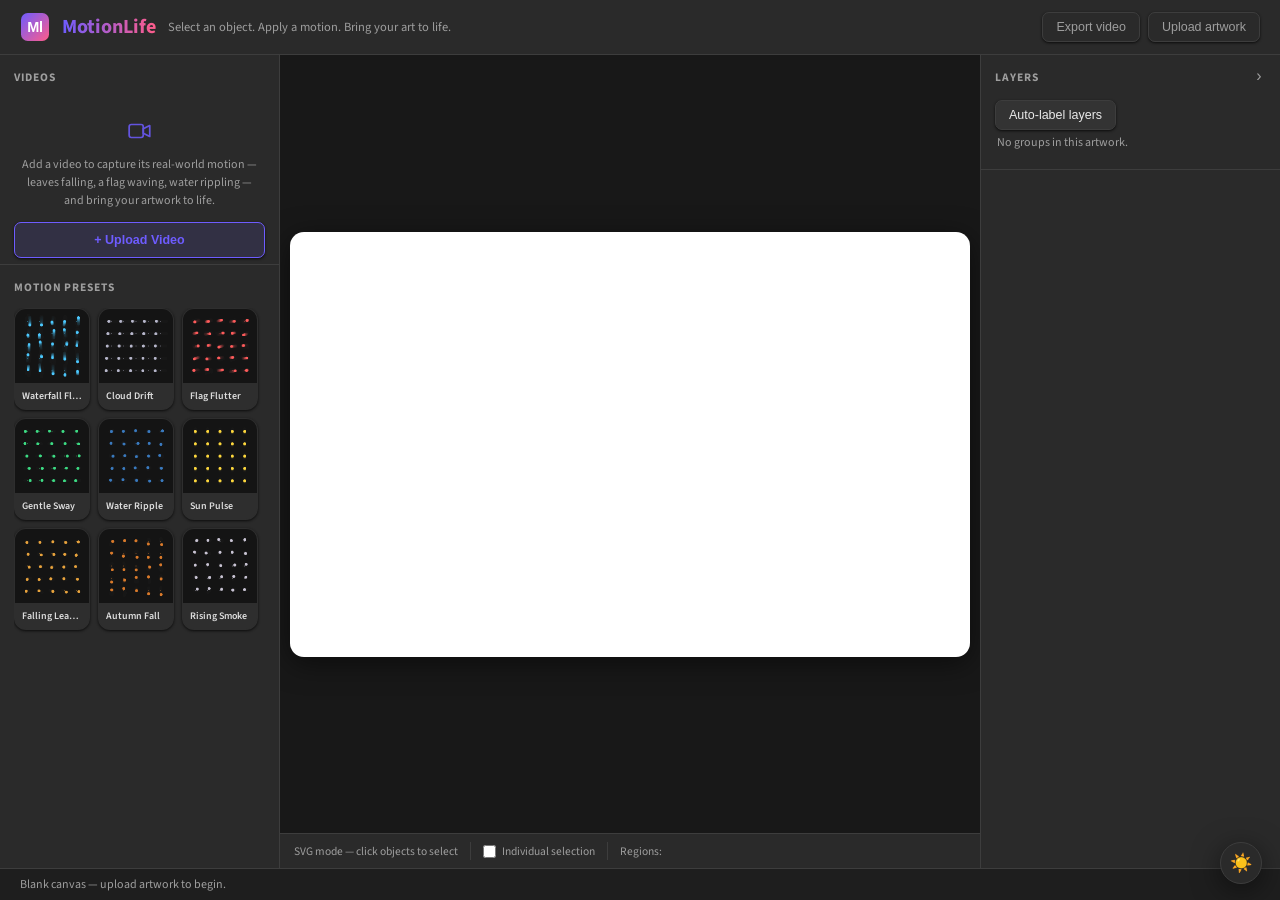
==== commit 14d5a948: "Drive a one-piece limb by its chord, and take the new station artwork The suitcase's hands did not s" ====
--- a/index.html
+++ b/index.html
@@ -154,25 +154,25 @@
 
 <button id="theme-toggle" class="theme-toggle" title="Toggle light / dark theme" aria-label="Toggle theme">☀️</button>
 
-<script src="js/flow.js?v=102"></script>
-<script src="js/distill.js?v=102"></script>
-<script src="js/motions.js?v=102"></script>
-<script src="js/scenery.js?v=102"></script>
-<script src="js/poster.js?v=102"></script>
-<script src="js/regions.js?v=102"></script>
-<script src="js/motionfields.js?v=102"></script>
-<script src="js/animate.js?v=102"></script>
-<script src="js/export.js?v=102"></script>
-<script src="js/videoexport.js?v=102"></script>
-<script src="js/extractviz.js?v=102"></script>
-<script src="js/multiextract.js?v=102"></script>
-<script src="js/multipick.js?v=102"></script>
-<script src="js/skeletonviz.js?v=102"></script>
-<script src="js/capture.js?v=102"></script>
-<script src="js/autolabel.js?v=102"></script>
-<script src="js/autorig.js?v=102"></script>
-<script src="js/judge.js?v=102"></script>
-<script src="js/upload.js?v=102"></script>
-<script src="js/main.js?v=102"></script>
+<script src="js/flow.js?v=103"></script>
+<script src="js/distill.js?v=103"></script>
+<script src="js/motions.js?v=103"></script>
+<script src="js/scenery.js?v=103"></script>
+<script src="js/poster.js?v=103"></script>
+<script src="js/regions.js?v=103"></script>
+<script src="js/motionfields.js?v=103"></script>
+<script src="js/animate.js?v=103"></script>
+<script src="js/export.js?v=103"></script>
+<script src="js/videoexport.js?v=103"></script>
+<script src="js/extractviz.js?v=103"></script>
+<script src="js/multiextract.js?v=103"></script>
+<script src="js/multipick.js?v=103"></script>
+<script src="js/skeletonviz.js?v=103"></script>
+<script src="js/capture.js?v=103"></script>
+<script src="js/autolabel.js?v=103"></script>
+<script src="js/autorig.js?v=103"></script>
+<script src="js/judge.js?v=103"></script>
+<script src="js/upload.js?v=103"></script>
+<script src="js/main.js?v=103"></script>
 </body>
 </html>
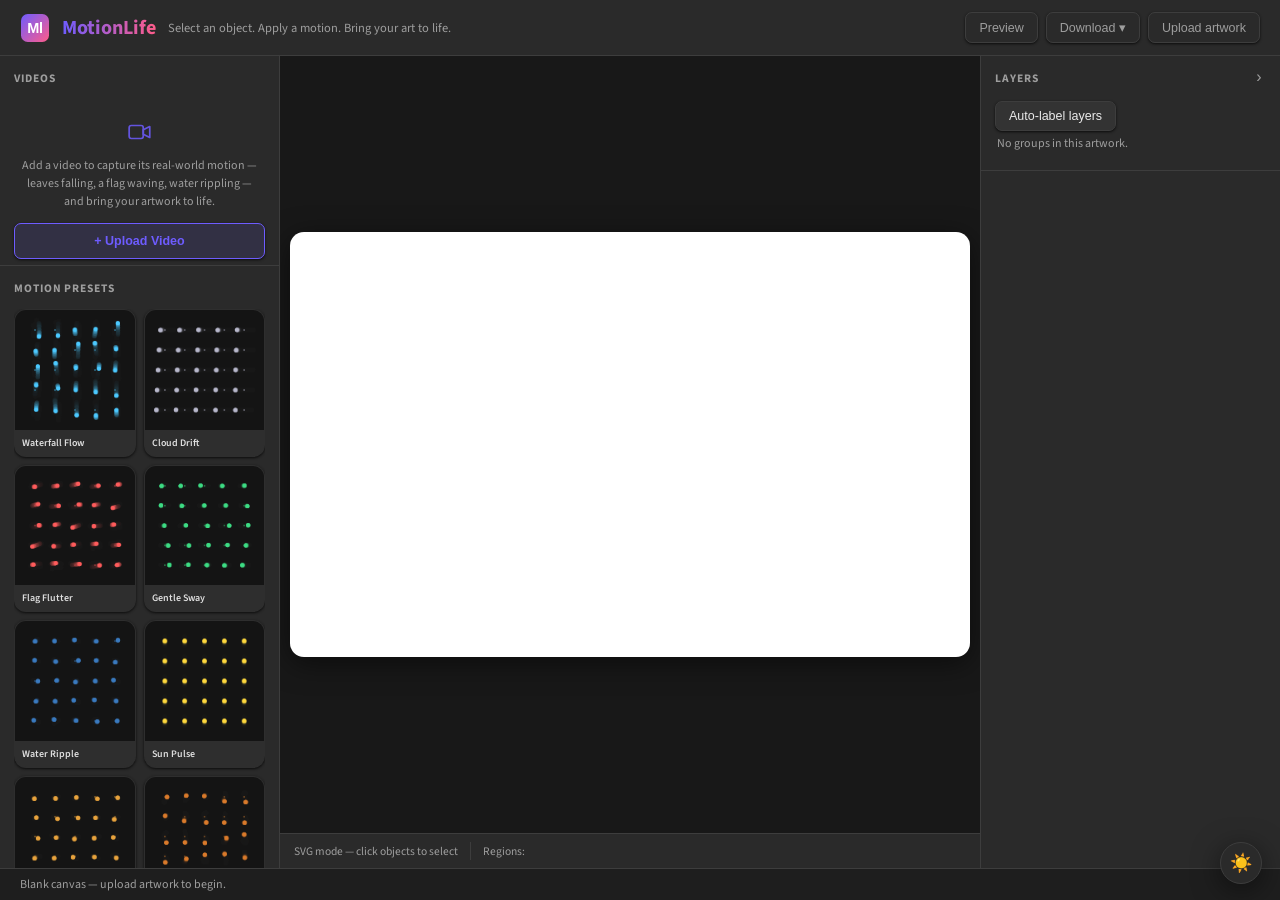
==== commit 5557f596: "Import Motion-Life-main (rig/pose branch) + ported UI (download menu, preview, artwork fit, extracti" ====
--- a/index.html
+++ b/index.html
@@ -10,7 +10,7 @@
 <link rel="preconnect" href="https://fonts.googleapis.com">
 <link rel="preconnect" href="https://fonts.gstatic.com" crossorigin>
 <link href="https://fonts.googleapis.com/css2?family=Source+Sans+3:wght@400;500;600;700&display=swap" rel="stylesheet">
-<link rel="stylesheet" href="css/style.css?v=96">
+<link rel="stylesheet" href="css/style.css?v=105">
 </head>
 <body>
 <header>
@@ -20,7 +20,13 @@
     <span class="tagline">Select an object. Apply a motion. Bring your art to life.</span>
   </div>
   <div class="header-right">
-    <button id="btn-export-video" class="subtle-btn">Export video</button>
+    <div class="download-menu" id="download-menu">
+      <button id="btn-download" class="subtle-btn" aria-haspopup="true" aria-expanded="false">Download ▾</button>
+      <div class="download-dropdown" id="download-dropdown" hidden>
+        <button class="download-option" data-format="svg">Animated SVG</button>
+        <button class="download-option" data-format="mp4">Video (MP4)</button>
+      </div>
+    </div>
     <button id="btn-upload-art" class="subtle-btn">Upload artwork</button>
     <input type="file" id="art-input" accept="image/*,.svg" hidden>
   </div>
@@ -64,10 +70,6 @@
         <button id="btn-tool-rect" class="tool-btn active">□ Draw rectangle</button>
       </span>
       <span class="sep"></span>
-      <label class="tool-toggle" title="Click a selected group again to break it into individually-selectable parts">
-        <input type="checkbox" id="chk-individual"> Individual selection
-      </label>
-      <span class="sep"></span>
       <span class="tool-label">Regions:</span>
       <div id="region-chips"></div>
     </div>
@@ -83,6 +85,11 @@
           <div class="insp-row">
             <label>Region</label>
             <input type="text" id="insp-name">
+          </div>
+          <div class="insp-row">
+            <label class="tool-toggle" title="Click a selected group again to break it into individually-selectable parts">
+              <input type="checkbox" id="chk-individual"> Individual selection
+            </label>
           </div>
           <div class="insp-row">
             <label>Assigned Motion</label>
@@ -154,25 +161,25 @@
 
 <button id="theme-toggle" class="theme-toggle" title="Toggle light / dark theme" aria-label="Toggle theme">☀️</button>
 
-<script src="js/flow.js?v=103"></script>
-<script src="js/distill.js?v=103"></script>
-<script src="js/motions.js?v=103"></script>
-<script src="js/scenery.js?v=103"></script>
-<script src="js/poster.js?v=103"></script>
-<script src="js/regions.js?v=103"></script>
-<script src="js/motionfields.js?v=103"></script>
-<script src="js/animate.js?v=103"></script>
-<script src="js/export.js?v=103"></script>
-<script src="js/videoexport.js?v=103"></script>
-<script src="js/extractviz.js?v=103"></script>
-<script src="js/multiextract.js?v=103"></script>
-<script src="js/multipick.js?v=103"></script>
-<script src="js/skeletonviz.js?v=103"></script>
-<script src="js/capture.js?v=103"></script>
-<script src="js/autolabel.js?v=103"></script>
-<script src="js/autorig.js?v=103"></script>
-<script src="js/judge.js?v=103"></script>
-<script src="js/upload.js?v=103"></script>
-<script src="js/main.js?v=103"></script>
+<script src="js/flow.js?v=105"></script>
+<script src="js/distill.js?v=105"></script>
+<script src="js/motions.js?v=105"></script>
+<script src="js/scenery.js?v=105"></script>
+<script src="js/poster.js?v=105"></script>
+<script src="js/regions.js?v=105"></script>
+<script src="js/motionfields.js?v=105"></script>
+<script src="js/animate.js?v=105"></script>
+<script src="js/export.js?v=105"></script>
+<script src="js/videoexport.js?v=105"></script>
+<script src="js/extractviz.js?v=105"></script>
+<script src="js/multiextract.js?v=105"></script>
+<script src="js/multipick.js?v=105"></script>
+<script src="js/skeletonviz.js?v=105"></script>
+<script src="js/capture.js?v=105"></script>
+<script src="js/autolabel.js?v=105"></script>
+<script src="js/autorig.js?v=105"></script>
+<script src="js/judge.js?v=105"></script>
+<script src="js/upload.js?v=105"></script>
+<script src="js/main.js?v=105"></script>
 </body>
 </html>
--- a/css/style.css
+++ b/css/style.css
@@ -84,6 +84,36 @@
 button:hover { background: var(--btn-hover); border-color: var(--btn-hover-edge); }
 button:disabled { opacity: 0.4; cursor: default; }
 .subtle-btn { background: transparent; border-color: var(--panel-edge); color: var(--muted); }
+
+/* ---- Download dropdown ---- */
+.download-menu { position: relative; display: inline-block; }
+.download-dropdown {
+  position: absolute;
+  top: calc(100% + 6px);
+  right: 0;
+  z-index: 50;
+  display: flex;
+  flex-direction: column;
+  min-width: 160px;
+  padding: 5px;
+  gap: 3px;
+  background: var(--surface);
+  border: 1px solid var(--panel-edge);
+  border-radius: 8px;
+  box-shadow: var(--shadow-sm);
+}
+.download-dropdown[hidden] { display: none; }
+.download-option {
+  width: 100%;
+  text-align: left;
+  background: transparent;
+  border: none;
+  box-shadow: none;
+  border-radius: 6px;
+  padding: 8px 10px;
+}
+.download-option:hover { background: var(--btn-hover); }
+.download-option:disabled { opacity: 0.4; cursor: default; }
 /* an action button that latches on/off (Loop travel). Same accent-border language as
    .region-chip.active, so "engaged" reads the same wherever it appears. */
 .toggle-btn.on { border-color: var(--accent); background: rgba(110,92,255,0.10); color: var(--accent); }
@@ -160,11 +190,11 @@
   background: var(--muted); background-clip: padding-box;
 }
 #videos-section > .upload-btn, #videos-section > #upload-status { flex: 0 0 auto; }
-/* motion swatches: fixed size, always 3 per row */
+/* motion swatches: 2 per row → larger swatches */
 #motion-list {
-  grid-template-columns: repeat(3, 76px);
+  grid-template-columns: repeat(2, 1fr);
   grid-auto-rows: min-content;
-  align-items: start; justify-content: start;
+  align-items: start; justify-content: stretch;
 }
 
 /* uploaded clips: stacked horizontal rows, each with actions + a motions dropdown */
@@ -202,10 +232,13 @@
 .vr-btn.open svg { transform: rotate(180deg); }
 .video-motions {
   padding: 8px; border-top: 1px solid var(--panel-edge);
-  grid-template-columns: repeat(3, 76px);
+  grid-template-columns: repeat(2, 1fr);
   grid-auto-rows: min-content;
-  align-items: start; justify-content: start;
-}
+  align-items: start; justify-content: stretch;
+}
+/* .video-motions also carries .chip-grid (repeat(3,1fr)); the double-class selector
+   out-specifies it so the extracted-motion swatches sit 2 per row → larger */
+.video-motions.chip-grid { grid-template-columns: repeat(2, 1fr); }
 .video-motions[hidden] { display: none; }
 .video-motions-empty { font-size: 11.5px; color: var(--muted); grid-column: 1 / -1; }
 #library-panel h2 { font-size: 11.5px; text-transform: uppercase; letter-spacing: 0.08em; color: var(--muted); margin-bottom: 12px; }
@@ -367,38 +400,38 @@
   box-shadow: 0 30px 90px rgba(0,0,0,0.6);
 }
 .mx-body { display: flex; gap: 14px; align-items: flex-start; }
-/* bigger video, but still leaves room for the 180px swatch column on narrow windows */
-.mx-modal .extract-stage { width: min(66vw, 780px, calc(94vw - 210px)); }
+/* bigger video; the small swatch column needs less reserved room */
+.mx-modal .extract-stage { width: min(70vw, 860px, calc(96vw - 150px)); }
 .mx-modal .extract-skip { position: static; align-self: flex-start; }
 
 /* right column of extracted-motion swatches: an animated mini-canvas + caption per
    motion, appearing one at a time as each field is extracted */
 .mx-swatches {
   align-self: stretch; overflow-y: auto;
-  display: flex; flex-direction: column; gap: 10px; width: 180px;
+  display: flex; flex-direction: column; gap: 8px; width: 128px;
 }
 .mx-swatches-title {
-  font-size: 10.5px; font-weight: 700; letter-spacing: 0.06em; text-transform: uppercase;
+  font-size: 9.5px; font-weight: 700; letter-spacing: 0.06em; text-transform: uppercase;
   color: #fff; opacity: 0.85; text-shadow: 0 1px 6px rgba(0,0,0,0.6); padding: 0 2px 2px;
 }
 .mx-swatch {
-  display: flex; flex-direction: column; align-items: stretch; gap: 5px;
+  display: flex; flex-direction: column; align-items: stretch; gap: 3px;
   background: rgba(12, 12, 12, 0.6); border: 1px solid rgba(255,255,255,0.2);
-  border-radius: 10px; padding: 6px; backdrop-filter: blur(6px);
+  border-radius: 8px; padding: 4px; backdrop-filter: blur(6px);
   opacity: 0; transform: translateX(10px);
   animation: mx-sw-in 0.4s ease forwards;
 }
 @keyframes mx-sw-in { to { opacity: 1; transform: none; } }
 .mx-swatch canvas {
   width: 100%; aspect-ratio: 16 / 10; height: auto; display: block;
-  border-radius: 6px; background: rgba(20, 20, 20, 0.7);
+  border-radius: 5px; background: rgba(20, 20, 20, 0.7);
 }
 .mx-swatch-cap {
-  font-size: 11px; color: #eaeaea; text-align: center; line-height: 1.25;
+  font-size: 9.5px; color: #eaeaea; text-align: center; line-height: 1.2;
   white-space: nowrap; overflow: hidden; text-overflow: ellipsis;
 }
 .mx-swatch-cap .eng {
-  display: block; font-size: 9px; text-transform: uppercase; letter-spacing: 0.05em; color: #a9a9a9;
+  display: block; font-size: 8px; text-transform: uppercase; letter-spacing: 0.05em; color: #a9a9a9;
 }
 /* live progress pill (bottom-center) + spinner; Skip moves to the top-right so
    the two never collide */
@@ -693,3 +726,54 @@
   width: 100%; padding: 6px 8px; border-radius: 8px; font-size: 12px;
   background: var(--surface); color: var(--text); border: 1px solid var(--panel-edge);
 }
+
+/* ---- Preview popup: input artwork | animated MotionLife result ---- */
+.preview-modal {
+  position: fixed; inset: 0; z-index: 300;
+  background: rgba(6, 7, 12, 0.92);
+  display: flex; align-items: center; justify-content: center;
+  animation: xm-in 0.2s ease;
+}
+.preview-panel {
+  /* width/height are set by sizePreviewPanel() in main.js so the panel hugs the
+     artwork's real aspect ratio — no letterbox bars, images as large as they fit. */
+  width: min(94vw, 1200px); max-width: 96vw; max-height: 94vh;
+  display: flex; flex-direction: column;
+  background: rgba(22, 24, 34, 0.98);
+  border: 1px solid rgba(255,255,255,0.10);
+  border-radius: 14px; overflow: hidden;
+  box-shadow: 0 30px 90px rgba(0,0,0,0.6);
+}
+.preview-bar {
+  display: flex; align-items: center; gap: 14px;
+  padding: 12px 16px; border-bottom: 1px solid var(--panel-edge);
+  background: var(--panel); flex: 0 0 auto;
+}
+.preview-title { font-size: 14px; font-weight: 700; color: var(--text); }
+.preview-tabs { display: flex; align-items: center; gap: 8px; }
+.preview-tag {
+  font-size: 10.5px; text-transform: uppercase; letter-spacing: 0.05em;
+  color: var(--muted); background: var(--surface); border: 1px solid var(--panel-edge);
+  border-radius: 999px; padding: 3px 10px;
+}
+.preview-tag.live { color: #fff; background: var(--accent); border-color: transparent; }
+.preview-arrow { color: var(--muted); }
+.preview-close { margin-left: auto; }
+.preview-body {
+  flex: 1 1 auto; min-height: 0;
+  display: flex; gap: 14px; padding: 16px; background: var(--stage-bg);
+}
+.preview-frame { flex: 1 1 0; min-width: 0; display: flex; flex-direction: column; gap: 8px; }
+.preview-frame figcaption {
+  flex: 0 0 auto; text-align: center;
+  font-size: 11px; text-transform: uppercase; letter-spacing: 0.06em; color: var(--muted);
+}
+.preview-input, .preview-live {
+  flex: 1 1 auto; min-height: 0;
+  display: flex; align-items: center; justify-content: center;
+  background: #000; border-radius: 10px; overflow: hidden;
+}
+.preview-input svg, .preview-input img {
+  width: 100%; height: 100%; object-fit: contain; display: block;
+}
+.preview-empty { color: var(--muted); font-size: 12.5px; padding: 20px; text-align: center; }
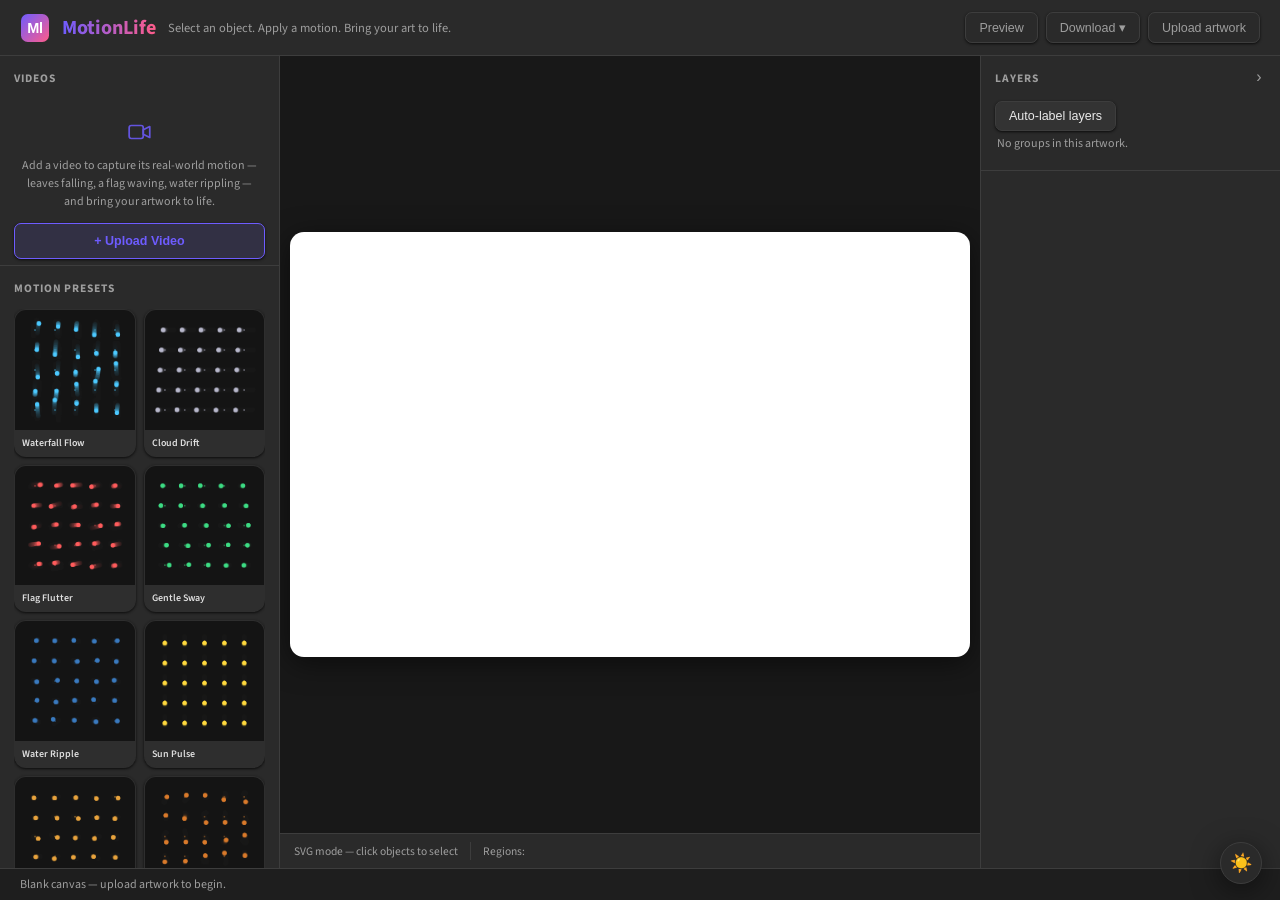
==== commit 7850a7f9: "Show the whole frame of a portrait clip, and keep the overlay on it Every surface that plays an uplo" ====
--- a/index.html
+++ b/index.html
@@ -10,7 +10,7 @@
 <link rel="preconnect" href="https://fonts.googleapis.com">
 <link rel="preconnect" href="https://fonts.gstatic.com" crossorigin>
 <link href="https://fonts.googleapis.com/css2?family=Source+Sans+3:wght@400;500;600;700&display=swap" rel="stylesheet">
-<link rel="stylesheet" href="css/style.css?v=105">
+<link rel="stylesheet" href="css/style.css?v=106">
 </head>
 <body>
 <header>
@@ -161,25 +161,26 @@
 
 <button id="theme-toggle" class="theme-toggle" title="Toggle light / dark theme" aria-label="Toggle theme">☀️</button>
 
-<script src="js/flow.js?v=105"></script>
-<script src="js/distill.js?v=105"></script>
-<script src="js/motions.js?v=105"></script>
-<script src="js/scenery.js?v=105"></script>
-<script src="js/poster.js?v=105"></script>
-<script src="js/regions.js?v=105"></script>
-<script src="js/motionfields.js?v=105"></script>
-<script src="js/animate.js?v=105"></script>
-<script src="js/export.js?v=105"></script>
-<script src="js/videoexport.js?v=105"></script>
-<script src="js/extractviz.js?v=105"></script>
-<script src="js/multiextract.js?v=105"></script>
-<script src="js/multipick.js?v=105"></script>
-<script src="js/skeletonviz.js?v=105"></script>
-<script src="js/capture.js?v=105"></script>
-<script src="js/autolabel.js?v=105"></script>
-<script src="js/autorig.js?v=105"></script>
-<script src="js/judge.js?v=105"></script>
-<script src="js/upload.js?v=105"></script>
-<script src="js/main.js?v=105"></script>
+<script src="js/flow.js?v=106"></script>
+<script src="js/distill.js?v=106"></script>
+<script src="js/motions.js?v=106"></script>
+<script src="js/scenery.js?v=106"></script>
+<script src="js/poster.js?v=106"></script>
+<script src="js/regions.js?v=106"></script>
+<script src="js/motionfields.js?v=106"></script>
+<script src="js/animate.js?v=106"></script>
+<script src="js/export.js?v=106"></script>
+<script src="js/videoexport.js?v=106"></script>
+<script src="js/videofit.js?v=106"></script>
+<script src="js/extractviz.js?v=106"></script>
+<script src="js/multiextract.js?v=106"></script>
+<script src="js/multipick.js?v=106"></script>
+<script src="js/skeletonviz.js?v=106"></script>
+<script src="js/capture.js?v=106"></script>
+<script src="js/autolabel.js?v=106"></script>
+<script src="js/autorig.js?v=106"></script>
+<script src="js/judge.js?v=106"></script>
+<script src="js/upload.js?v=106"></script>
+<script src="js/main.js?v=106"></script>
 </body>
 </html>
--- a/css/style.css
+++ b/css/style.css
@@ -209,9 +209,13 @@
 .video-row-main { display: flex; align-items: flex-start; gap: 10px; padding: 8px; }
 /* left: a big video with its name below it */
 .video-preview { flex: 1 1 auto; min-width: 0; display: flex; flex-direction: column; gap: 6px; }
+/* `contain` on the element itself: there is no overlay to register here, so the
+   clip is simply letterboxed on the black backdrop and none of it is lost.
+   js/videofit.js gives the box the clip's ratio, CLAMPED (see the call site) so a
+   9/16 phone clip does not turn one row of a scrolling list into a skyscraper. */
 .video-thumb {
   width: 100%; aspect-ratio: 16 / 10; flex: 0 0 auto;
-  border-radius: 6px; object-fit: cover; background: #000; display: block;
+  border-radius: 6px; object-fit: contain; background: #000; display: block;
 }
 .video-meta { min-width: 0; }
 .video-name {
@@ -350,16 +354,24 @@
 }
 .extract-modal.closing { opacity: 0; transition: opacity 0.25s; }
 @keyframes xm-in { from { opacity: 0; } }
+/* 16/10 is only the ratio BEFORE the clip's own is known — js/videofit.js
+   overwrites aspect-ratio with the video's, so the overlay canvas (inset 0 on
+   this same box, drawing normalized 0..1) lands on the picture instead of on a
+   letterbox bar. */
 .extract-stage {
   position: relative;
   width: min(78vw, 900px);
   aspect-ratio: 16/10;
+  background: #000;
   border-radius: 14px; overflow: hidden;
   box-shadow: 0 30px 90px rgba(0,0,0,0.6);
 }
+/* a portrait box at the authored width would run off the bottom of the window,
+   so drive it from height and let the ratio pick the width */
+.extract-stage.is-portrait { width: auto; height: min(78vh, 760px); }
 .extract-stage video {
   position: absolute; inset: 0; width: 100%; height: 100%;
-  object-fit: cover; filter: brightness(0.75);
+  object-fit: contain; filter: brightness(0.75);
 }
 .extract-stage canvas {
   position: absolute; inset: 0; width: 100%; height: 100%;
@@ -402,6 +414,9 @@
 .mx-body { display: flex; gap: 14px; align-items: flex-start; }
 /* bigger video; the small swatch column needs less reserved room */
 .mx-modal .extract-stage { width: min(70vw, 860px, calc(96vw - 150px)); }
+/* the swatch column sits beside the stage, so a tall clip gets less height here
+   than in the single-motion modal — the shell has a header row above it too */
+.mx-modal .extract-stage.is-portrait { width: auto; height: min(70vh, 660px); }
 .mx-modal .extract-skip { position: static; align-self: flex-start; }
 
 /* right column of extracted-motion swatches: an animated mini-canvas + caption per
@@ -489,6 +504,8 @@
   min-height: 0;
   overflow: hidden;
 }
+/* as .extract-stage: 16/10 is the pre-metadata ratio, js/videofit.js replaces it
+   with the clip's so .mp-viz stays registered to the picture */
 .mp-stage {
   position: relative;
   border-radius: 10px; overflow: hidden;
@@ -496,9 +513,14 @@
   aspect-ratio: 16 / 10;
   align-self: start;
 }
+/* height-driven for a tall clip, and centred in its grid column since the box is
+   then narrower than the column it sits in */
+.mp-stage.is-portrait {
+  width: auto; height: min(62vh, 520px); justify-self: center;
+}
 .mp-stage video {
   position: absolute; inset: 0; width: 100%; height: 100%;
-  object-fit: cover; filter: brightness(0.75);
+  object-fit: contain; filter: brightness(0.75);
 }
 .mp-stage canvas {
   position: absolute; inset: 0; width: 100%; height: 100%;
